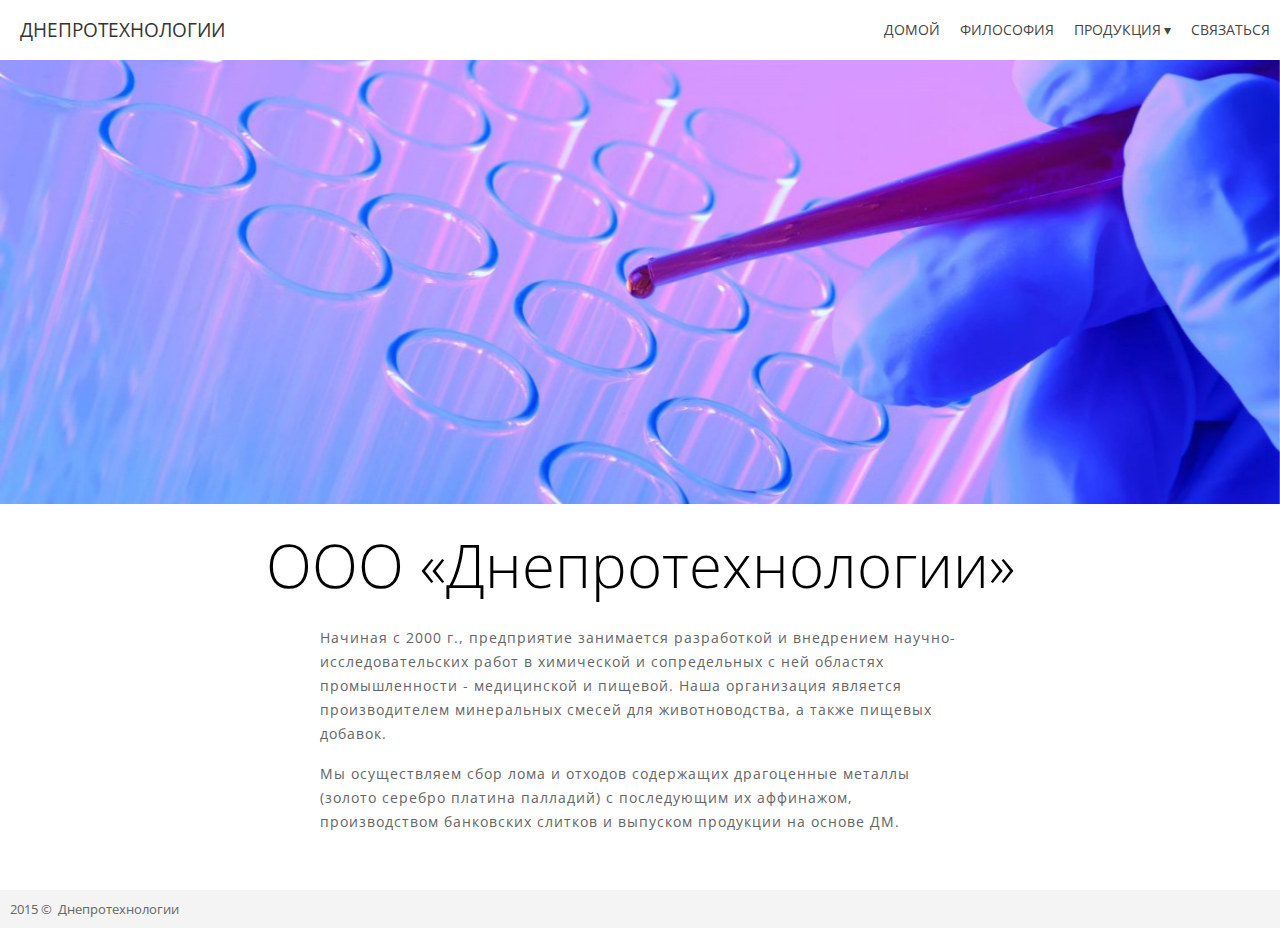
==== index.html @ c9a3ad35 "loaded dir" ====
<!DOCTYPE html>
<html lang="en">
	<head>
		<title>Dnepro-tech</title>
		<meta name="description" content="Dnepro-tech is an Dnepropetrovsk-based biotech andchemistry producing organization established in 2010.">
		<meta name="keywords" content="Chemistry, Industry, Dnepr">
		<meta name="author" content="Alyona Chornaya">
		<meta charset="UTF-8">
		<meta name="viewport" content="width=device-width, initial-scale=1"/>
		<link rel="shortcut icon" type="image/png" href="images/favicon.ico"/>
		<link rel="stylesheet" href="css/menu.css" type="text/css"/>
		<link rel="stylesheet" href="css/style.css" type="text/css"/>
		<script type="text/javascript" src="http://ajax.googleapis.com/ajax/libs/jquery/1.11.1/jquery.min.js"></script>
		<script type="text/javascript" src="js/script.js"></script>
		<script src="js/responsiveslides.min.js"></script>
	</head>
	<body>
		<header id = "main_header">
			<!-- <div id = "lang_bar" class="ta-right">
				<a href="#">Eng</a><span class="va-middle"> / </span><a href="#">Ua</a>
			</div> -->
			<div class="navbar_header pull-left">
				<a href="index.html" class="navbar_link">Днепротехнологии</a>
			</div>
			<nav id="nav" class="pull-right">
				<label for="show-menu" class="show-menu"></label>
				<input type="checkbox" id="show-menu" name="menu-check-box" value="menu-check-box">
				<ul id="menu">
					<li><a href="index.html">Домой</a></li>
					<li><a href = "philosophy.html">Философия</a></li>
					<li><a href = "products.html">Продукция<span class = "rightArrow">&#9662;</span></a>
						<ul class = "hidden">
							<li><a href = "#">Chemical</a></li>
							<li><a href = "#">Biotechnology</a></li>
							<li><a href = "#">Car refurnishing</a></li>
							<li><a href = "#">Bio-lecitine</a></li>
						</ul>
					</li>
					<li><a href = "contacts.html">Связаться</a></li>
				</ul>
			</nav>
		</header>			
		<div id="banner">
			<ul class="rslides" id="slider1">
			<li><img src="images/8.png" alt=""></li>
			<li><img src="images/6.png" alt=""></li>
			<li><img src="images/3.png" alt=""></li>	
			</ul>
		</div>
		<article class="padding-bottom">
			<header class="full_line_header ta-center">
				<h1><span>OOO «Днепротехнологии»</span></h1>
			</header>
			<p class="one_colum_paragraph paragraph_padding_bottom">Начиная с 2000 г., предприятие занимается разработкой и внедрением научно-исследовательских работ в химической и сопредельных с ней областях промышленности - медицинской и пищевой. Наша организация является производителем минеральных смесей для животноводства, а также пищевых добавок.</p>			
			<p class="one_colum_paragraph paragraph_padding_bottom">Мы осуществляем сбор лома и отходов содержащих драгоценные металлы (золото серебро платина палладий) с последующим их аффинажом, производством банковских слитков и выпуском продукции на основе ДМ.</p>
		</article>
		<footer id="footer_wraper" class="grey-bg ta-left">
			<p>2015 &copy;&nbsp; Днепротехнологии</p>
		</footer>
	</body>
</html>
---- css/menu.css ----
@-webkit-keyframes fadeIn {

    0% { opacity: 0;  }
      100% { opacity: 1;  }
}

@keyframes fadeIn {
   0% { opacity: 0; }
      100% { opacity: 1; }
}

.active {
	font-weight:600;
}

nav {
display:inline-block;
vertical-align: top;
margin:10px 0 0 0;
}



/*set the devider position*/
.devider{
margin: 5px 15px 0 15px;
 /*background: url("images/menu_separator.png") 50% 50% no-repeat;*/
height:32px;
width:12px;
}





#menu{
z-index:9998;



}

.rightArrow
{
margin-left:3px;
}

li ul li~li{
border-top:1px solid #fff;
}


/*Strip the ul of padding and list styling*/
 nav ul {
	list-style-type:none;
	margin:0;
	padding:0;


}

/*Create a horizontal list with spacing*/
li {
	display:inline-block;
	float: left;

}

/*Style for menu links*/
li a {
padding:10px 10px 12px 10px;
	display:block;
	text-align: center;
	color: #444444;
	text-decoration: none;
}

ul li ul li a {
padding:10px 10px 12px 10px;
font-size:13px;
}

/*Hover state for top level links*/
li:hover a {

}

/*Style for dropdown links*/
li:hover ul a {
	background: #333333;
	 opacity: 0.9;
    filter: alpha(opacity=90); /* For IE8 and earlier */
	color: #FFFFFF;

}

/*Hover state for dropdown links*/
li:hover ul a:hover {
	background: #AAAAAA;
	color: #FFFFFF;
}

/*Hide dropdown links until they are needed*/
li ul {
	display: none;
		position: absolute;
}

/*Make dropdown links vertical*/
li ul li {
	display: block;
	float: none;
}

/*Prevent text wrapping*/
li ul li a {
	width: auto;
	min-width: 150px;
	padding: 0 20px;
}

#menu > li > a{
 text-transform: uppercase;
 font-size:14px;
}

/*Display the dropdown on hover*/
ul li a:hover +  .hidden,  .hidden:hover {


  -webkit-animation: fadeIn 0.5s;
    animation: fadeIn 0.5s;
	display: block;
}

/*Style 'show menu' label button and hide it by default*/
.show-menu {
height:21px;
	text-decoration: none;
	color: #000000;
	 background: url("images/menuIcon.png") 50% 62% no-repeat;
	 text-align:left;
	padding: 12px 0;
	display: none;
	margin-bottom:1px;
}

/*Hide checkbox*/
input[type=checkbox]{
    display: none;
}

/*Show menu when invisible checkbox is checked*/
input[type=checkbox]:checked ~ #menu{
    display: block;
	-webkit-animation: fadeIn 0.5s;
    animation: fadeIn 0.5s;

}



/*Responsive Styles*/

@media screen and (max-width : 760px){

/*Display the dropdown on hover*/
ul li a:hover +  .hidden,  .hidden:hover {
  -webkit-animation: fadeIn 0s;
    animation: fadeIn 0s;
	display: block;
}
.show-menu {


}


	nav {
display:block;
margin:-36px 0 0 0;



	}
	/*Make dropdown links appear inline*/
	nav ul {
		position: static;
	 	display: none; 
		
	}
	
		nav  > ul {
		height:220px;
		overflow:hidden;
		 overflow-y: auto;
	-webkit-box-shadow: 0px 5px 11px 0px rgba(0,0,0,0.3);
-moz-box-shadow: 0px 5px 11px 0px rgba(0,0,0,0.3);
box-shadow: 0px 5px 11px 0px rgba(0,0,0,0.3);
	}
	
	/*Create vertical spacing*/
	li a{
		margin-right: 0px;
	border-top:1px solid #fff;
	}
	
	/*Make all menu links full width*/
	ul li, li a {
		width: 100%;
		padding: 0;
	}
	
	/*Display 'show menu' link*/
	.show-menu {

		display:block;
	}
	
	li a {
	background-color:#EEEEEE;
	line-height: 50px;
	}
	ul li ul li a {
	padding:0;
	}
	.devider{
	display:none;
	}
	
	li ul li~li{
border-top:none;
}

/*Display the dropdown on hover*/
ul li a {
	display: block;
}

li ul {
	display: block;
}


li ul a {
	background: #333333;
	 opacity: 1;
    filter: alpha(opacity=100); /* For IE8 and earlier */
	color: #FFFFFF;

}

li:hover ul a:hover {
	background: #333333;
	color: #FFFFFF;
}
li:hover ul a {
	background: #333333;
	 opacity: 1;
    filter: alpha(opacity=100); /* For IE8 and earlier */
	color: #FFFFFF;

}

}
---- css/style.css ----
@import url("reset.css"); 
@import url("menu.css");
@import url("form.css"); 
@import url("responsiveslides.css"); 
@import url(http://fonts.googleapis.com/css?family=Open+Sans:500,600,400,300,200,100);
@import url(http://fonts.googleapis.com/css?family=Montserrat:400,700);

.scroll-nav, .hide {
  display:none;
}

* {
  margin:0;
  padding:0;
}

body {
  text-align:center;
  width:100%;
  font-family: 'Open Sans', sans-serif;
  /*background: url(images/3.png);*/
} 

a {
  text-decoration: none;
  transition: all 0.3s ease 0s;
}
.col h5 {
  margin-bottom: 28px;
  font-size: 20px;
  font-style: italic;
  font-variant: normal;
  font-weight: normal;
  line-height: 30px;
  color: #6b6b6b;
}

.span12 iframe {
  width:100%; 
  height:496px;
  border:none;
  margin:0;
  overflow: hidden;
}

.info {
  display: block;
  margin-bottom: 20px;
  font-style: normal;
  line-height: 20px;
  font-size: 13px;
  line-height: 20px;
  color: #a0a0a0;
}

.info strong{
  line-height: 21px;
  color: #6b6b6b;
  font-weight: bold;
}
.info a{
  color: #336699;
}

address{
  display: block;
  margin-bottom: 20px;
  font-style: normal;
  line-height: 20px;
  font-size: 13px;
  line-height: 20px;
  color: #a0a0a0;
}

address strong{
  line-height: 21px;
  color: #6b6b6b;
  font-weight: bold;
}

/*********************** text Align Classes *********************/


.ta-right {
  text-align:right;
}

.ta-left {
  text-align:left;
}

.ta-center {
  text-align:center;
}

.va-middle {
  vertical-align: middle;
}

.pull-left {
  float:left;
}
.pull-right {
  float: right;
}

.grey-bg{
  background-color:#f4f4f4;
}

.pagewrap-bg:nth-child(even){
  background-color:#f4f4f4;
}

.padding-bottom{
  padding-bottom:40px;
}

.border_bottom{
  border-bottom:1px solid #dcdcdc;
  padding-bottom:14px;
}
.clearfix:after {
  content: "";
  display: table;
  clear: both;
}


.btn, .btn:focus {
  margin-top:22px;
  border-radius:5px;
  box-shadow:1px 1px 2px 0px rgba(0, 0, 0, 0.25);
  padding:0px 20px 0 20px;
  height:32px;
  line-height:1.9;
  color: #FFFFFF;
  background-color:#343434;
  display:inline-block;
  cursor:pointer;
}

.btn:hover{
  background-color:#ff7b05;
}

/*********************** Header *********************/

#main_header {
  width:100%;
  position:fixed;
  height:60px;
  z-index:9999;
  background-color:#FFFFFF;
}
.navbar_header {
  float: left;
  padding: 20px;
}
.navbar_link {
  text-transform: uppercase;
  color:#333;
  font-size: 19px;
  line-height: 21px;
}

#lang_bar {
  padding:10px 12px 0 12px; 
  opacity: 0;
  filter: alpha(opacity=0); /* For IE8 and earlier */
}

#lang_bar a {
  font-size:12px;
  color:#666666;
}

#lang_bar a:hover{
  color:#333333;
}

#logo{
  z-index:-1;
  position:fixed;
  left:50%;
  top:60px;
  margin-left:-129px;
}

/************************************************************/

/*********************** Picture Banner *********************/

#banner{
  padding-top:60px;
} 

/************************************************************/

/*****************************full line Header*******************************/

.full_line_header_h2 {
  display: inline-block;
  max-width: 1200px;
  padding:0 5% 30px 5%;
  text-align: center;
  font-size:30px;
  line-height:40px;
  font-weight:300;
 }


.full_line_header {
  padding:20px 0;
}

.full_line_header h1{
    overflow: hidden;
    font-size:60px;
    font-weight:300;
 }
 
 .full_line_header  span{
    position: relative;
    display: inline-block;
}
.full_line_header  span:before, .full_line_header  span:after{
    content: '';
    position: absolute;
    top: 55%;
    /*border-bottom: 1px solid #dcdcdc;*/
    width: 1000px; 
    margin: 0 50px;
}
.full_line_header  span:before{
    right: 100%;
}
.full_line_header  span:after{
    left: 100%;
}

.center_text{
text-align:center;
}


.one_colum_paragraph{
  text-align: left;
  display: inline-block;
  max-width: 1040px;
  padding-left: 25%;
  padding-right: 25%;
  letter-spacing: 1px;
  font-size: 14px;
  line-height: 24px;
  color: #646464;

}

.one_colum_paragraph_small{
text-align: left;
display: inline-block;
width: 1040px;
padding-left: 5%;
padding-right: 5%;
letter-spacing: 1px;
font-size: 14px;
line-height: 24px;
color: #646464;
}


/********************************************/

/*********************** footer *********************/

#footer_wraper{
  padding:10px 10px 10px 10px;
  /*background-color:#333;*/
  font-size:13px;
}
#footer_wraper p, #footer_wraper a{
  color:#666;
}


.header_extra_text:after{ 
  content:" extra-space space";
  white-space: pre;
  color:transparent;
}

.header_extra_text_2:after{ 
  content:" extra-space space space space space";
    white-space: pre;
  color:transparent;
}


/********************************************/

/***************************************** 760 px Design **************************************/



 @media screen and (max-width : 760px) {
 .span12 iframe {
    height:250px;
  }
 
  #first_header:after{ 
    content:" ";
  }

  .header_extra_text:after{ 
    content:" ";
  }

  .header_extra_text_2:after{ 
    content:" ";
  }
 
  /*********************** Header *********************/
  #main_header {
    height:40px;
  }
  
  #lang_bar {
    padding:6px 12px 0 12px;
  }
  
  #logo{
    top:40px;
    margin-left: -75px;
  }
  #logo img{
    width:150px;
    height: auto;
  }
  /*******************************************/

  /*********************** Picture Banner *********************/

  #banner{
    padding-top:40px;
  } 
  
  /*******************************************/

  /*****************************full line Header*******************************/
  .full_line_header h1 {
      font-size:50px;
  }
   .full_line_header {
    padding:12px 0;
  }
  
  .full_line_header  span:before, .full_line_header  span:after {
      margin: 0 30px;
  }

}

  #trans{
    color:transparent;
  }
  .new_line {
    clear:both;
  }

  .full_line_header_h2_new{
    text-align: left;
    width: 1040px;
    font-size: 34px;
    font-weight: 700;
    display: inline-block;
    padding: 0 5% 30px 5%;
  }


/*----------colums system--------------*/

  .pagewrap {
    max-width: 1040px;
    margin: 0 auto;
    padding: 10px 5%;
  }
  .wrapper {
    overflow: hidden;
  }

  /************************************************************************************
  COLUMN
  *************************************************************************************/
  .col {
    padding: 20px 0;
    overflow: hidden;
    text-align: left;
  }

  .wrapper.grid1 img{
    float: left;
    padding-top: 20px;
    padding-right: 30px;
    margin-bottom: 25px;
  }

  .col h1 {
    font-size: 26px;
    float: left;
    color: #343434;
    margin-right: 14px;
  }
  .grid2 .col h1 {
    float:none;
  }
  .grid2 .col:hover {
    background: #333;
}
  .col h2 {
    float: left;
    font-weight: 200;
    font-size: 26px;
    color: #646464;
  }

  .col h3 {
    font-size: 16px;
    font-weight: 600;
    line-height: 30px;
    color: #646464;
    margin:0px 3.2% 0px 0px;
    padding:0px 1.8% 0px 0px;
  }

  .align_to_left{
    text-align: left;
    max-width: 1040px;
    font-size: 34px;
    padding-bottom: 0;
    font-weight: 700;
  }

  .col p {
    font-size: 14px;
    line-height: 22px;
    color: #646464;
    margin:16px 0px 0px 0px;
    padding: 0px 1.8% 0px 0px;
  }

  .paragraph_padding_bottom{
    margin:0px 0px 16px 0px;
  }

  .col img{

  }

  .fullwidth .col {
    float: none;
    margin-left: 0;
  }
  /* grid4 col */
  .grid4 .col {
    width: 19%;
  }
  /* grid3 col */
  .grid3 .col {
    width: 27.6%;
    float: left;
    padding: 20px;
  }
  /* grid2 col */
  .grid2 .col {
    width: 44.8%;
    float: left;
  }
  .products .grid2 .col {
    padding: 20px;
  }
  /* clear col */
  .grid4 .col:nth-of-type(4n+1),
  .grid3 .col:nth-of-type(3n+1),
  .grid2 .col:nth-of-type(2n+1) {
    margin-left: 0;
    clear: left;
  }

/************************************************************************************
MEDIA QUERIES
*************************************************************************************/

@media screen and (max-width: 1050px) {
  .one_colum_paragraph_small{
    text-align: left;
    display: inline-block;
    max-width: 1040px;
    width:auto;
    padding-left: 5%;
    padding-right: 5%;
    letter-spacing: 1px;
    font-size: 14px;
    line-height: 24px;
    color: #646464;
  }

  .full_line_header_h2_new{
    text-align: left;
    width: auto;
    font-size: 34px;
    font-weight: 700;
    display: inline-block;
    padding: 0 5% 30px 5%;
  }

}



/* reset cols to 2-column */
@media screen and (max-width: 1200px) {
  /* grid4 */
  .grid4 .col {
    width: 44.8%;
  }
  .grid4 .col:nth-of-type(3n+1) {
    margin-left: 3.2%;
    clear: none;
  }
  .grid4 .col:nth-of-type(2n+1) {
    margin-left: 0;
    clear: left;
  }

  /* grid3 
  .grid3 .col {
    width: 44.8%;
  }
  .grid3 .col:nth-of-type(3n+1) {
    margin-left: 3.2%;
    clear: none;
  }
  .grid3 .col:nth-of-type(2n+1) {
    margin-left: 0;
    clear: left;
  }*/
}

/* reset cols to fullwidth */
@media screen and (max-width: 760px) {
  /* grid4 */
  .col {
    width: 100% !important;
    margin-left: 0 !important;
    clear: none !important;
  }
  
.wrapper.grid1 img {
    float: none;
}
}.rslides {
  position: relative;
  list-style: none;
  overflow: hidden;
  width: 100%;
  padding: 0;
  margin: 0;
  }

.rslides li {
  -webkit-backface-visibility: hidden;
  position: absolute;
  display: none;
  width: 100%;
  left: 0;
  top: 0;
  }

.rslides li:first-child {
  position: relative;
  display: block;
  float: left;
  }

.rslides img {
  display: block;
  height: auto;
  float: left;
  width: 100%;
  border: 0;
  }
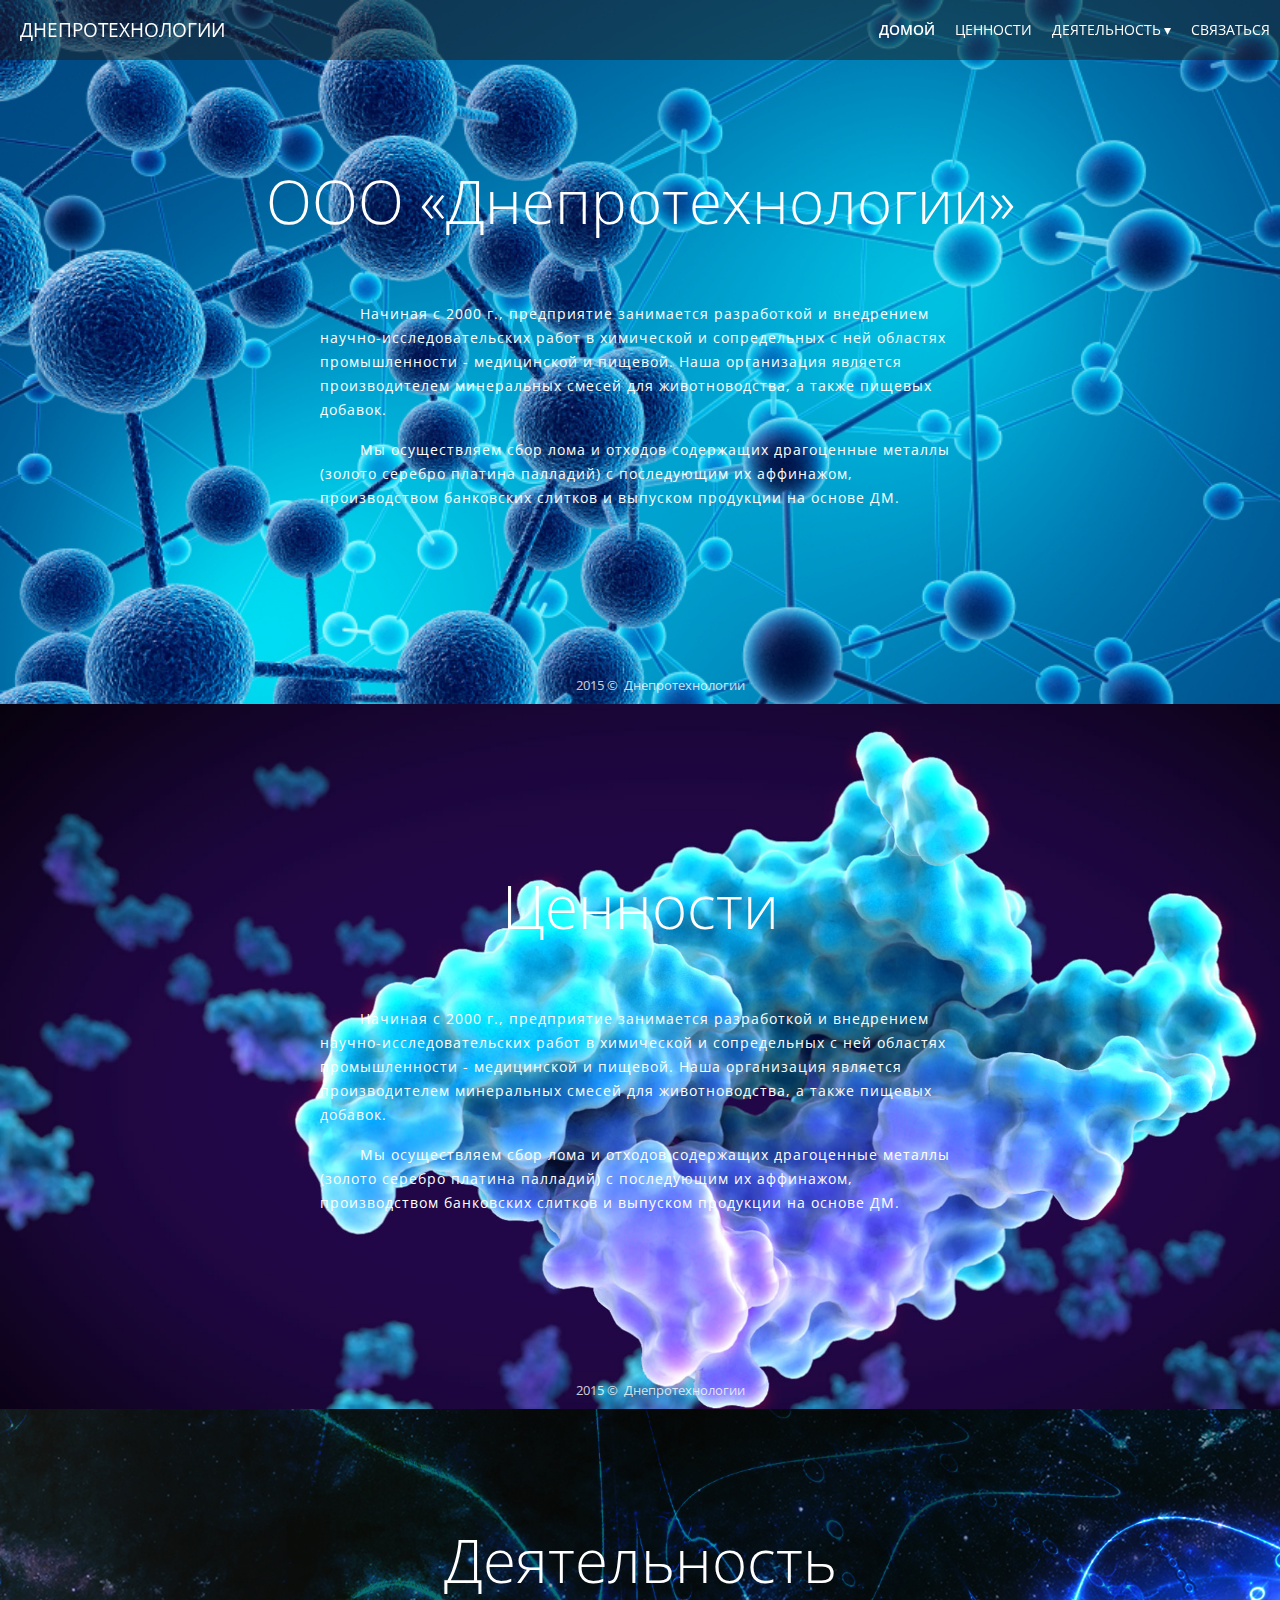
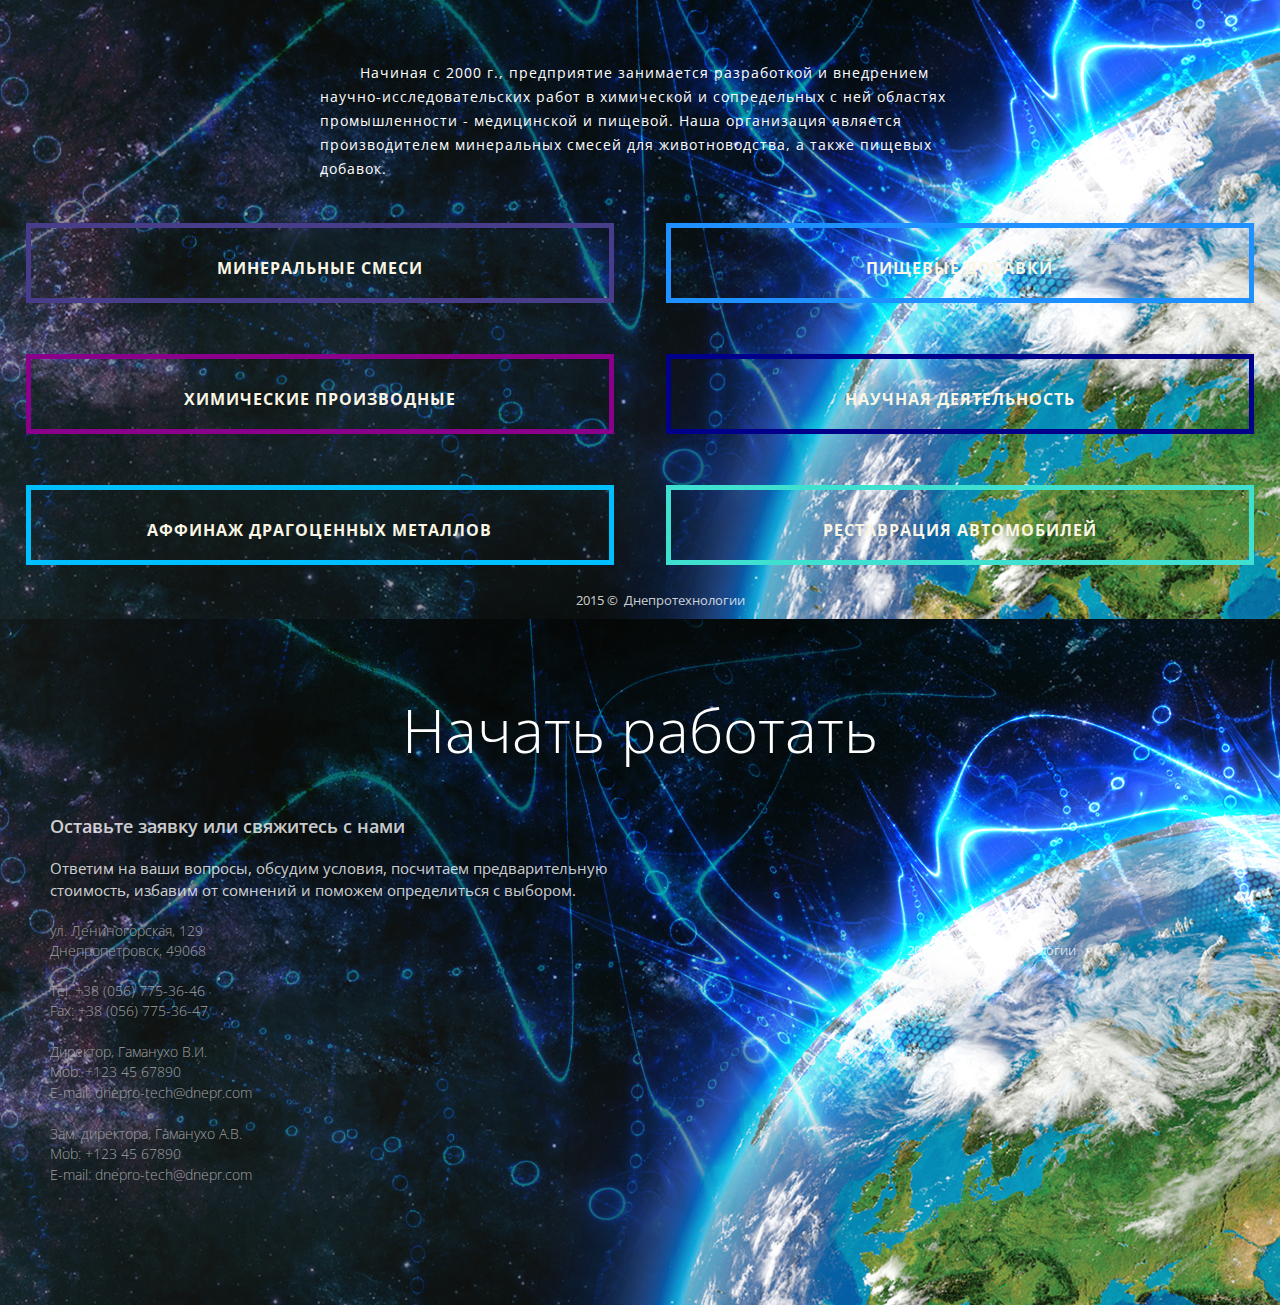
==== commit 49877a75: "moved dark site version to the root dir" ====
--- a/index.html
+++ b/index.html
@@ -11,51 +11,268 @@
 		<link rel="stylesheet" href="css/menu.css" type="text/css"/>
 		<link rel="stylesheet" href="css/style.css" type="text/css"/>
 		<script type="text/javascript" src="http://ajax.googleapis.com/ajax/libs/jquery/1.11.1/jquery.min.js"></script>
+		<script src='js/jquery-1.10.2.min.js' type='text/javascript'></script>
+	    <script type='text/javascript' src='js/scrollIt.js'></script>
 		<script type="text/javascript" src="js/script.js"></script>
-		<script src="js/responsiveslides.min.js"></script>
+		<!-- // <script src="js/responsiveslides.min.js"></script> -->
+	    <link rel="stylesheet" type="text/css" href="css/normalize.css" />
+		<link rel="stylesheet" type="text/css" href="css/component.css" />
+		<link rel="stylesheet" type="text/css" href="css/content.css" />
+		<script src="js/modernizr.custom.js"></script>
 	</head>
 	<body>
-		<header id = "main_header">
-			<!-- <div id = "lang_bar" class="ta-right">
-				<a href="#">Eng</a><span class="va-middle"> / </span><a href="#">Ua</a>
-			</div> -->
-			<div class="navbar_header pull-left">
-				<a href="index.html" class="navbar_link">Днепротехнологии</a>
-			</div>
-			<nav id="nav" class="pull-right">
-				<label for="show-menu" class="show-menu"></label>
-				<input type="checkbox" id="show-menu" name="menu-check-box" value="menu-check-box">
-				<ul id="menu">
-					<li><a href="index.html">Домой</a></li>
-					<li><a href = "philosophy.html">Философия</a></li>
-					<li><a href = "products.html">Продукция<span class = "rightArrow">&#9662;</span></a>
-						<ul class = "hidden">
-							<li><a href = "#">Chemical</a></li>
-							<li><a href = "#">Biotechnology</a></li>
-							<li><a href = "#">Car refurnishing</a></li>
-							<li><a href = "#">Bio-lecitine</a></li>
-						</ul>
-					</li>
-					<li><a href = "contacts.html">Связаться</a></li>
-				</ul>
-			</nav>
-		</header>			
-		<div id="banner">
-			<ul class="rslides" id="slider1">
-			<li><img src="images/8.png" alt=""></li>
-			<li><img src="images/6.png" alt=""></li>
-			<li><img src="images/3.png" alt=""></li>	
-			</ul>
-		</div>
-		<article class="padding-bottom">
-			<header class="full_line_header ta-center">
-				<h1><span>OOO «Днепротехнологии»</span></h1>
+			<header id = "main_header">
+				<!-- <div id = "lang_bar" class="ta-right">
+					<a href="#">Eng</a><span class="va-middle"> / </span><a href="#">Ua</a>
+				</div> -->
+				<div class="navbar_header pull-left">
+					<a href="index.html" class="navbar_link">Днепротехнологии</a>
+				</div>
+				<nav id="nav" class="pull-right">
+					<label for="show-menu" class="show-menu"></label>
+					<input type="checkbox" id="show-menu" name="menu-check-box" value="menu-check-box">
+					<ul id="menu">
+						<li><a class='active' data-scroll-nav='0'>Домой</a></li>
+						<li><a href = "" data-scroll-nav='1'>Ценности</a></li>
+						<li><a href = "" data-scroll-nav='2'>Деятельность<span class = "rightArrow">&#9662;</span></a>
+							<ul class = "hidden">
+								<li><a href = "#">Chemical</a></li>
+								<li><a href = "#">Biotechnology</a></li>
+								<li><a href = "#">Car refurnishing</a></li>
+								<li><a href = "#">Bio-lecitine</a></li>
+							</ul>
+						</li>
+						<li><a href = "" data-scroll-nav='3'>Связаться</a></li>
+					</ul>
+				</nav>
 			</header>
-			<p class="one_colum_paragraph paragraph_padding_bottom">Начиная с 2000 г., предприятие занимается разработкой и внедрением научно-исследовательских работ в химической и сопредельных с ней областях промышленности - медицинской и пищевой. Наша организация является производителем минеральных смесей для животноводства, а также пищевых добавок.</p>			
-			<p class="one_colum_paragraph paragraph_padding_bottom">Мы осуществляем сбор лома и отходов содержащих драгоценные металлы (золото серебро платина палладий) с последующим их аффинажом, производством банковских слитков и выпуском продукции на основе ДМ.</p>
-		</article>
-		<footer id="footer_wraper" class="grey-bg ta-left">
-			<p>2015 &copy;&nbsp; Днепротехнологии</p>
-		</footer>
+			<article class="padding-bottom padding-top hide">
+				<header class="full_line_header ta-center">
+					<h1>OOO «Днепротехнологии»</h1>
+				</header>
+				<p class="one_colum_paragraph paragraph_padding_bottom">Начиная с 2000 г., предприятие занимается разработкой и внедрением научно-исследовательских работ в химической и сопредельных с ней областях промышленности - медицинской и пищевой. Наша организация является производителем минеральных смесей для животноводства, а также пищевых добавок.</p>		
+				<p class="one_colum_paragraph paragraph_padding_bottom">Мы осуществляем сбор лома и отходов содержащих драгоценные металлы (золото серебро платина палладий) с последующим их аффинажом, производством банковских слитков и выпуском продукции на основе ДМ.</p>
+			</article>
+			
+			<div class="img-bg" data-scroll-index='0'>
+				<header class="full_line_header ta-center">
+					<h1>OOO «Днепротехнологии»</h1>
+				</header>
+				<p class="one_colum_paragraph paragraph_padding_bottom">Начиная с 2000 г., предприятие занимается разработкой и внедрением научно-исследовательских работ в химической и сопредельных с ней областях промышленности - медицинской и пищевой. Наша организация является производителем минеральных смесей для животноводства, а также пищевых добавок.</p>
+								
+				<p class="one_colum_paragraph paragraph_padding_bottom">Мы осуществляем сбор лома и отходов содержащих драгоценные металлы (золото серебро платина палладий) с последующим их аффинажом, производством банковских слитков и выпуском продукции на основе ДМ.</p>
+				<footer id="footer_wraper" class="ta-center">
+					<p>2015 &copy;&nbsp; Днепротехнологии</p>
+				</footer>
+			</div>
+
+			<div class="img-bg phylosofy" data-scroll-index='1'>
+				<header class="full_line_header ta-center">
+					<h1>Ценности</h1>
+				</header>
+				<p class="one_colum_paragraph paragraph_padding_bottom">Начиная с 2000 г., предприятие занимается разработкой и внедрением научно-исследовательских работ в химической и сопредельных с ней областях промышленности - медицинской и пищевой. Наша организация является производителем минеральных смесей для животноводства, а также пищевых добавок.</p>
+								
+				<p class="one_colum_paragraph paragraph_padding_bottom">Мы осуществляем сбор лома и отходов содержащих драгоценные металлы (золото серебро платина палладий) с последующим их аффинажом, производством банковских слитков и выпуском продукции на основе ДМ.</p>
+				<footer id="footer_wraper" class="ta-center">
+					<p>2015 &copy;&nbsp; Днепротехнологии</p>
+				</footer>
+			</div>
+			
+			<div class="img-bg products" data-scroll-index='2'>
+				<header class="full_line_header ta-center">
+					<h1>Деятельность</h1>
+				</header>
+				<p class="one_colum_paragraph paragraph_padding_bottom">Начиная с 2000 г., предприятие занимается разработкой и внедрением научно-исследовательских работ в химической и сопредельных с ней областях промышленности - медицинской и пищевой. Наша организация является производителем минеральных смесей для животноводства, а также пищевых добавок.</p>
+			
+			<!-- Products buttons section -->
+			<section>
+				<div class="morph-button morph-button-overlay morph-button-fixed">
+					<button type="button" class="mix">
+						<!-- <span class="btn-icon icon-car"></span> -->
+						Минеральные смеси
+					</button>
+					 <div class="morph-content">
+						<div>
+							<div class="content-style-overlay">
+								<span class="icon icon-close">Close the overlay</span>
+								<h2>About Parsley 1</h2>
+								<p>Gumbo beet greens corn soko endive gumbo gourd. Parsley shallot courgette tatsoi pea sprouts fava bean collard greens dandelion okra wakame tomato. Dandelion cucumber earthnut pea peanut soko zucchini.</p>
+							</div>
+						</div>
+					</div>
+				</div>
+				<div class="morph-button morph-button-overlay morph-button-fixed">
+					<button type="button" class="food">
+						<!-- <span class="btn-icon icon-car"></span> -->
+						Пищевые добавки
+					</button>
+					 <div class="morph-content">
+						<div>
+							<div class="content-style-overlay">
+								<span class="icon icon-close">Close the overlay</span>
+								<h2>About Parsley 2</h2>
+								<p>Gumbo beet greens corn soko endive gumbo gourd. Parsley shallot courgette tatsoi pea sprouts fava bean collard greens dandelion okra wakame tomato. Dandelion cucumber earthnut pea peanut soko zucchini.</p>
+							</div>
+						</div>
+					</div>
+				</div>
+				<div class="morph-button morph-button-overlay morph-button-fixed">
+					<button type="button" class="chemic">
+						<!-- <span class="btn-icon icon-car"></span> -->
+						Химические производные
+					</button>
+					 <div class="morph-content">
+						<div>
+							<div class="content-style-overlay">
+								<span class="icon icon-close">Close the overlay</span>
+								<h2>About Parsley 3</h2>
+								<p>Gumbo beet greens corn soko endive gumbo gourd. Parsley shallot courgette tatsoi pea sprouts fava bean collard greens dandelion okra wakame tomato. Dandelion cucumber earthnut pea peanut soko zucchini.</p>
+							</div>
+						</div>
+					</div>
+				</div>
+				<div class="morph-button morph-button-overlay morph-button-fixed">
+					<button type="button" class="sci">
+						<!-- <span class="btn-icon icon-car"></span> -->
+						Научная деятельность
+					</button>
+					 <div class="morph-content">
+						<div>
+							<div class="content-style-overlay">
+								<span class="icon icon-close">Close the overlay</span>
+								<h2>About Parsley 4</h2>
+								<p>Gumbo beet greens corn soko endive gumbo gourd. Parsley shallot courgette tatsoi pea sprouts fava bean collard greens dandelion okra wakame tomato. Dandelion cucumber earthnut pea peanut soko zucchini.</p>
+							</div>
+						</div>
+					</div>
+				</div>
+				<div class="morph-button morph-button-overlay morph-button-fixed">
+					<button type="button" class="drag">
+						<!-- <span class="btn-icon icon-car"></span> -->
+						Аффинаж драгоценных металлов</button>
+					 <div class="morph-content">
+						<div>
+							<div class="content-style-overlay">
+								<span class="icon icon-close">Close the overlay</span>
+								<h2>About Parsley 5</h2>
+								<p>Gumbo beet greens corn soko endive gumbo gourd. Parsley shallot courgette tatsoi pea sprouts fava bean collard greens dandelion okra wakame tomato. Dandelion cucumber earthnut pea peanut soko zucchini.</p>
+							</div>
+						</div>
+					</div>
+				</div>
+				<div class="morph-button morph-button-overlay morph-button-fixed">
+					<button type="button" class="cars">
+						<!-- <span class="btn-icon icon-car"></span> -->
+						Реставрация автомобилей</button>
+					 <div class="morph-content">
+						<div>
+							<div class="content-style-overlay">
+								<span class="icon icon-close">Close the overlay</span>
+								<h2>About Parsley 6</h2>
+								<p>Gumbo beet greens corn soko endive gumbo gourd. Parsley shallot courgette tatsoi pea sprouts fava bean collard greens dandelion okra wakame tomato. Dandelion cucumber earthnut pea peanut soko zucchini.</p>
+							</div>
+						</div>
+					</div>
+				</div>
+			</section>
+			<!-- !/Products buttons section -->
+
+			<footer id="footer_wraper" class="ta-center">
+				<p>2015 &copy;&nbsp; Днепротехнологии</p>
+			</footer>
+			</div>
+
+		   <div class="img-bg contact grid2" data-scroll-index='3'>
+				<header class="full_line_header ta-center">
+					<h1>Начать работать</h1>
+				</header>
+				<article class="col">
+					<h3>Оставьте заявку или свяжитесь с нами</h3>
+					<p>Ответим на ваши вопросы, обсудим условия, посчитаем предварительную стоимость, избавим от сомнений и поможем определиться с выбором.</p>
+					<section class="">
+					<div class="info">
+						<address>
+							ул. Лениногорская, 129<br/>
+							Днепропетровск, 49068<br/>
+						</address>
+
+						Tel: +38 (056) 775-36-46<br/>
+						Fax: +38 (056) 775-36-47<br/>
+					</div>
+					<div class="info">
+						<strong>Директор, Гаманухо В.И.</strong><br/>
+						Mob: +123 45 67890<br/>
+						E-mail: <strong><a href="mailto:dnepr@tech.com">dnepro-tech@dnepr.com</a></strong>
+					</div>
+					<div class="info">
+						<strong>Зам. директора, Гаманухо А.В.</strong><br/>
+						Mob: +123 45 67890<br/>
+						E-mail: <strong><a href="mailto:dnepr@tech.com">dnepro-tech@dnepr.com</a></strong>
+					</div>
+					</section>
+					<section class="col">
+						
+					</section>
+				</article>
+								
+				<article class="col"></article>
+				<footer id="footer_wraper" class="ta-center">
+					<p>2015 &copy;&nbsp; Днепротехнологии</p>
+				</footer>
+			</div>
+		<script src="js/classie.js"></script>
+		<script src="js/uiMorphingButton_fixed.js"></script>
+		<script>
+			(function() {	
+				var docElem = window.document.documentElement, didScroll, scrollPosition;
+				// trick to prevent scrolling when opening/closing button
+				function noScrollFn() {
+					window.scrollTo( scrollPosition ? scrollPosition.x : 0, scrollPosition ? scrollPosition.y : 0 );
+				}
+				function noScroll() {
+					window.removeEventListener( 'scroll', scrollHandler );
+					window.addEventListener( 'scroll', noScrollFn );
+				}
+				function scrollFn() {
+					window.addEventListener( 'scroll', scrollHandler );
+				}
+				function canScroll() {
+					window.removeEventListener( 'scroll', noScrollFn );
+					scrollFn();
+				}
+				function scrollHandler() {
+					if( !didScroll ) {
+						didScroll = true;
+						setTimeout( function() { scrollPage(); }, 60 );
+					}
+				};
+				function scrollPage() {
+					scrollPosition = { x : window.pageXOffset || docElem.scrollLeft, y : window.pageYOffset || docElem.scrollTop };
+					didScroll = false;
+				};
+				scrollFn();
+				[].slice.call( document.querySelectorAll( '.morph-button' ) ).forEach( function( bttn ) {
+				new UIMorphingButton( bttn, {
+						closeEl : '.icon-close',
+						onBeforeOpen : function() {
+							// don't allow to scroll
+							noScroll();
+						},
+						onAfterOpen : function() {
+							// can scroll again
+							canScroll();
+						},
+						onBeforeClose : function() {
+							// don't allow to scroll
+							noScroll();
+						},
+						onAfterClose : function() {
+							// can scroll again
+							canScroll();
+						}
+					} );
+				} );
+			})();
+		</script>
 	</body>
 </html>--- a/css/menu.css
+++ b/css/menu.css
@@ -1,18 +1,11 @@
-
-
-
-
-
-
 @-webkit-keyframes fadeIn {
-
     0% { opacity: 0;  }
-      100% { opacity: 1;  }
+     100% { opacity: 1;  }
 }
 
 @keyframes fadeIn {
-   0% { opacity: 0; }
-      100% { opacity: 1; }
+    0% { opacity: 0; }
+    100% { opacity: 1; }
 }
 
 .active {
@@ -20,70 +13,53 @@
 }
 
 nav {
-display:inline-block;
-vertical-align: top;
-margin:10px 0 0 0;
-}
-
-
+	display:inline-block;
+	vertical-align: top;
+	margin:10px 0 0 0;
+}
 
 /*set the devider position*/
-.devider{
-margin: 5px 15px 0 15px;
- /*background: url("images/menu_separator.png") 50% 50% no-repeat;*/
-height:32px;
-width:12px;
-}
-
-
-
-
-
-#menu{
-z-index:9998;
-
-
-
-}
-
-.rightArrow
-{
-margin-left:3px;
+.devider {
+	margin: 5px 15px 0 15px;
+	/*background: url("images/menu_separator.png") 50% 50% no-repeat;*/
+	height:32px;
+	width:12px;
+}
+#menu {
+	z-index:9998;
+}
+.rightArrow {
+	margin-left:3px;
 }
 
 li ul li~li{
-border-top:1px solid #fff;
-}
-
+	border-top:1px solid #fff;
+}
 
 /*Strip the ul of padding and list styling*/
  nav ul {
 	list-style-type:none;
 	margin:0;
 	padding:0;
-
-
-}
-
+}
 /*Create a horizontal list with spacing*/
 li {
 	display:inline-block;
 	float: left;
-
 }
 
 /*Style for menu links*/
 li a {
-padding:10px 10px 12px 10px;
+	padding:10px 10px 12px 10px;
 	display:block;
 	text-align: center;
-	color: #444444;
+	color: #fff;
 	text-decoration: none;
 }
 
 ul li ul li a {
-padding:10px 10px 12px 10px;
-font-size:13px;
+	padding:10px 10px 12px 10px;
+	font-size:13px;
 }
 
 /*Hover state for top level links*/
@@ -94,10 +70,9 @@
 /*Style for dropdown links*/
 li:hover ul a {
 	background: #333333;
-	 opacity: 0.9;
+	opacity: 0.9;
     filter: alpha(opacity=90); /* For IE8 and earlier */
 	color: #FFFFFF;
-
 }
 
 /*Hover state for dropdown links*/
@@ -109,7 +84,7 @@
 /*Hide dropdown links until they are needed*/
 li ul {
 	display: none;
-		position: absolute;
+	position: absolute;
 }
 
 /*Make dropdown links vertical*/
@@ -125,90 +100,79 @@
 	padding: 0 20px;
 }
 
-#menu > li > a{
- text-transform: uppercase;
- font-size:14px;
+#menu > li > a {
+	text-transform: uppercase;
+	font-size:14px;
 }
 
 /*Display the dropdown on hover*/
 ul li a:hover +  .hidden,  .hidden:hover {
-
-
-  -webkit-animation: fadeIn 0.5s;
+    -webkit-animation: fadeIn 0.5s;
     animation: fadeIn 0.5s;
 	display: block;
 }
 
 /*Style 'show menu' label button and hide it by default*/
 .show-menu {
-height:21px;
+	height:21px;
 	text-decoration: none;
 	color: #000000;
-	 background: url("images/menuIcon.png") 50% 62% no-repeat;
-	 text-align:left;
+	background: url("../images/menuIcon.png") 50% 62% no-repeat;
+	text-align:left;
 	padding: 12px 0;
 	display: none;
 	margin-bottom:1px;
 }
 
 /*Hide checkbox*/
-input[type=checkbox]{
+input[type=checkbox] {
     display: none;
 }
 
 /*Show menu when invisible checkbox is checked*/
-input[type=checkbox]:checked ~ #menu{
+input[type=checkbox]:checked ~ #menu {
     display: block;
 	-webkit-animation: fadeIn 0.5s;
     animation: fadeIn 0.5s;
-
-}
-
+}
 
 
 /*Responsive Styles*/
-
-@media screen and (max-width : 760px){
-
-/*Display the dropdown on hover*/
-ul li a:hover +  .hidden,  .hidden:hover {
-  -webkit-animation: fadeIn 0s;
-    animation: fadeIn 0s;
-	display: block;
-}
-.show-menu {
-
-
-}
-
-
+@media screen and (max-width : 760px) {
+	
+	/*Display the dropdown on hover*/
+	ul li a:hover +  .hidden,  .hidden:hover {
+	    -webkit-animation: fadeIn 0s;
+	    animation: fadeIn 0s;
+		display: block;
+	}
+	.show-menu {
+
+	}
 	nav {
-display:block;
-margin:-36px 0 0 0;
-
-
-
-	}
+		display:block;
+		margin:-36px 0 0 0;
+	}
+
 	/*Make dropdown links appear inline*/
 	nav ul {
 		position: static;
 	 	display: none; 
-		
-	}
-	
-		nav  > ul {
+	}
+	
+	nav  > ul {
 		height:220px;
 		overflow:hidden;
-		 overflow-y: auto;
-	-webkit-box-shadow: 0px 5px 11px 0px rgba(0,0,0,0.3);
--moz-box-shadow: 0px 5px 11px 0px rgba(0,0,0,0.3);
-box-shadow: 0px 5px 11px 0px rgba(0,0,0,0.3);
+		overflow-y: auto;
+		-webkit-box-shadow: 0px 5px 11px 0px rgba(0,0,0,0.3);
+		-moz-box-shadow: 0px 5px 11px 0px rgba(0,0,0,0.3);
+		box-shadow: 0px 5px 11px 0px rgba(0,0,0,0.3);
 	}
 	
 	/*Create vertical spacing*/
-	li a{
+	li a {
 		margin-right: 0px;
-	border-top:1px solid #fff;
+		border-top:1px solid #fff;
 	}
 	
 	/*Make all menu links full width*/
@@ -219,53 +183,48 @@
 	
 	/*Display 'show menu' link*/
 	.show-menu {
-
 		display:block;
 	}
 	
 	li a {
-	background-color:#EEEEEE;
-	line-height: 50px;
+		background-color:#EEEEEE;
+		line-height: 50px;
 	}
 	ul li ul li a {
-	padding:0;
+		padding:0;
 	}
 	.devider{
-	display:none;
-	}
-	
-	li ul li~li{
-border-top:none;
-}
-
-/*Display the dropdown on hover*/
-ul li a {
-	display: block;
-}
-
-li ul {
-	display: block;
-}
-
-
-li ul a {
-	background: #333333;
-	 opacity: 1;
-    filter: alpha(opacity=100); /* For IE8 and earlier */
-	color: #FFFFFF;
-
-}
-
-li:hover ul a:hover {
-	background: #333333;
-	color: #FFFFFF;
-}
-li:hover ul a {
-	background: #333333;
-	 opacity: 1;
-    filter: alpha(opacity=100); /* For IE8 and earlier */
-	color: #FFFFFF;
-
-}
-
+		display:none;
+	}
+	
+	li ul li~li {
+	border-top:none;
+	}
+
+	/*Display the dropdown on hover*/
+	ul li a {
+		display: block;
+	}
+
+	li ul {
+		display: block;
+	}
+
+	li ul a {
+		background: #333333;
+		opacity: 1;
+	    filter: alpha(opacity=100); /* For IE8 and earlier */
+		color: #FFFFFF;
+	}
+
+	li:hover ul a:hover {
+		background: #333333;
+		color: #FFFFFF;
+	}
+	li:hover ul a {
+		background: #333333;
+		opacity: 1;
+	    filter: alpha(opacity=100); /* For IE8 and earlier */
+		color: #FFFFFF;
+	}
 }--- a/css/style.css
+++ b/css/style.css
@@ -1,7 +1,7 @@
 @import url("reset.css"); 
 @import url("menu.css");
 @import url("form.css"); 
-@import url("responsiveslides.css"); 
+/*@import url("responsiveslides.css"); */
 @import url(http://fonts.googleapis.com/css?family=Open+Sans:500,600,400,300,200,100);
 @import url(http://fonts.googleapis.com/css?family=Montserrat:400,700);
 
@@ -24,6 +24,9 @@
 a {
   text-decoration: none;
   transition: all 0.3s ease 0s;
+}
+p {
+  text-indent: 40px;
 }
 .col h5 {
   margin-bottom: 28px;
@@ -32,7 +35,7 @@
   font-variant: normal;
   font-weight: normal;
   line-height: 30px;
-  color: #6b6b6b;
+  color: #fff;
 }
 
 .span12 iframe {
@@ -48,38 +51,43 @@
   margin-bottom: 20px;
   font-style: normal;
   line-height: 20px;
-  font-size: 13px;
-  line-height: 20px;
+  font-size: 14px;
   color: #a0a0a0;
-}
-
+  font-weight: 200;
+}
+.info:first-child {
+  margin-top: 20px;
+}
 .info strong{
   line-height: 21px;
-  color: #6b6b6b;
-  font-weight: bold;
-}
-.info a{
-  color: #336699;
+  /*color: #fff;*/
+  font-weight: 200;
+}
+.info a {
+  color: inherit;
+}
+.info a:hover {
+  text-decoration: underline;
+  color: #fff;
 }
 
 address{
   display: block;
   margin-bottom: 20px;
+  font-weight: 200;
+  line-height: 20px;
+  font-size: 14px;
+  line-height: 20px;
   font-style: normal;
-  line-height: 20px;
-  font-size: 13px;
-  line-height: 20px;
-  color: #a0a0a0;
 }
 
 address strong{
   line-height: 21px;
-  color: #6b6b6b;
-  font-weight: bold;
+  /*color: #fff;*/
+  font-weight: 200;
 }
 
 /*********************** text Align Classes *********************/
-
 
 .ta-right {
   text-align:right;
@@ -104,19 +112,50 @@
   float: right;
 }
 
-.grey-bg{
+.grey-bg {
   background-color:#f4f4f4;
 }
-
-.pagewrap-bg:nth-child(even){
+.img-bg {
+  background: url(../images/10-bg.jpg) no-repeat;
+  /*position: absolute;
+  top: 0;
+  z-index: -1;
+  bottom: 0;
+  right: 0;
+  left: 0;*/
+  width:100%;
+  height:100%;
+  display:table;
+  background-size: cover;
+  color:#fff;
+  padding: 100px 0 0;
+}
+.img-bg.contact {
+  background: url(../images/16-bg.jpg) no-repeat;
+  background-size: cover;
+    padding: 50px 0 0;
+}
+.img-bg.products {
+  background: url(../images/16-bg.jpg) no-repeat;
+  background-size: cover;
+  padding: 50px 0 0;
+}
+.img-bg.phylosofy {
+  background: url(../images/9-bg.jpg) no-repeat;
+  background-size: cover;
+}
+.pagewrap-bg:nth-child(even) {
   background-color:#f4f4f4;
 }
 
-.padding-bottom{
+.padding-bottom {
   padding-bottom:40px;
 }
-
-.border_bottom{
+.padding-top {
+  padding-top:40px;
+}
+
+.border_bottom {
   border-bottom:1px solid #dcdcdc;
   padding-bottom:14px;
 }
@@ -151,7 +190,7 @@
   position:fixed;
   height:60px;
   z-index:9999;
-  background-color:#FFFFFF;
+  background-color:rgba(28, 28, 28, 0.5);
 }
 .navbar_header {
   float: left;
@@ -159,7 +198,7 @@
 }
 .navbar_link {
   text-transform: uppercase;
-  color:#333;
+  color:#fff;
   font-size: 19px;
   line-height: 21px;
 }
@@ -175,11 +214,11 @@
   color:#666666;
 }
 
-#lang_bar a:hover{
+#lang_bar a:hover {
   color:#333333;
 }
 
-#logo{
+#logo {
   z-index:-1;
   position:fixed;
   left:50%;
@@ -207,22 +246,25 @@
   font-size:30px;
   line-height:40px;
   font-weight:300;
- }
+}
 
 
 .full_line_header {
   padding:20px 0;
 }
 
-.full_line_header h1{
-    overflow: hidden;
-    font-size:60px;
-    font-weight:300;
- }
- 
- .full_line_header  span{
-    position: relative;
-    display: inline-block;
+.full_line_header h1 {
+  overflow: hidden;
+  font-size:60px;
+  font-weight:300;
+}
+.contact h1 {
+  margin:0;
+  padding:0;
+}
+.full_line_header  span {
+  position: relative;
+  display: inline-block;
 }
 .full_line_header  span:before, .full_line_header  span:after{
     content: '';
@@ -240,7 +282,7 @@
 }
 
 .center_text{
-text-align:center;
+  text-align:center;
 }
 
 
@@ -253,22 +295,22 @@
   letter-spacing: 1px;
   font-size: 14px;
   line-height: 24px;
-  color: #646464;
+  /*color: #646464;*/
+  color: #fff;
 
 }
 
 .one_colum_paragraph_small{
-text-align: left;
-display: inline-block;
-width: 1040px;
-padding-left: 5%;
-padding-right: 5%;
-letter-spacing: 1px;
-font-size: 14px;
-line-height: 24px;
-color: #646464;
-}
-
+  text-align: left;
+  display: inline-block;
+  width: 1040px;
+  padding-left: 5%;
+  padding-right: 5%;
+  letter-spacing: 1px;
+  font-size: 14px;
+  line-height: 24px;
+  color: #fff;
+}
 
 /********************************************/
 
@@ -276,11 +318,15 @@
 
 #footer_wraper{
   padding:10px 10px 10px 10px;
-  /*background-color:#333;*/
   font-size:13px;
+  background: none;
+  position: relative;
+  bottom: 0;
+  margin-top: 140px; 
 }
 #footer_wraper p, #footer_wraper a{
-  color:#666;
+  color:#fff;
+  color: rgba(255,255,255,.8);
 }
 
 
@@ -397,7 +443,9 @@
     overflow: hidden;
     text-align: left;
   }
-
+  .contact .col {
+    padding: 20px 50px;
+  }
   .wrapper.grid1 img{
     float: left;
     padding-top: 20px;
@@ -408,27 +456,27 @@
   .col h1 {
     font-size: 26px;
     float: left;
-    color: #343434;
+    color: rgba(255,255,255,.8);
     margin-right: 14px;
   }
   .grid2 .col h1 {
     float:none;
   }
   .grid2 .col:hover {
-    background: #333;
-}
+  
+  }
   .col h2 {
     float: left;
     font-weight: 200;
     font-size: 26px;
-    color: #646464;
+    color: rgba(255,255,255,.8);
   }
 
   .col h3 {
-    font-size: 16px;
+    font-size: 18px;
     font-weight: 600;
     line-height: 30px;
-    color: #646464;
+    color: rgba(255,255,255,.8);
     margin:0px 3.2% 0px 0px;
     padding:0px 1.8% 0px 0px;
   }
@@ -442,18 +490,19 @@
   }
 
   .col p {
-    font-size: 14px;
+    font-size: 15px;
     line-height: 22px;
-    color: #646464;
+    color: rgba(255,255,255,.8);
     margin:16px 0px 0px 0px;
     padding: 0px 1.8% 0px 0px;
-  }
-
-  .paragraph_padding_bottom{
+    text-indent: 0px;
+  }
+
+  .paragraph_padding_bottom {
     margin:0px 0px 16px 0px;
   }
 
-  .col img{
+  .col img {
 
   }
 
@@ -482,7 +531,7 @@
   /* clear col */
   .grid4 .col:nth-of-type(4n+1),
   .grid3 .col:nth-of-type(3n+1),
-  .grid2 .col:nth-of-type(2n+1) {
+  .grid2:not(.contact) .col:nth-of-type(2n+1) {
     margin-left: 0;
     clear: left;
   }
--- a/css/component.css
+++ b/css/component.css
@@ -0,0 +1,540 @@
+/* Morph Button: Default Styles */
+
+.morph-button {
+	position: relative;
+	display: block;
+	margin: 0 auto;
+}
+
+.morph-button > button {
+	position: relative;
+	padding: 0 1em;
+	/*border: none;*/
+	/*background-color: #e85657;*/
+	color: #f9f6e5;
+	text-transform: uppercase;
+	letter-spacing: 1px;
+	font-weight: 700;
+	line-height: 80px;
+	overflow: hidden;
+}
+
+.icon-car {
+	background: url(../images/Old-Car-2.svg)no-repeat;
+	height:80px;
+	width:80px;
+	background-size: contain;
+	display: block;
+}
+.icon-micro {
+	background: url(../images/Microscope.svg) no-repeat;
+	height:80px;
+	width:80px;
+	background-size: contain;
+	display: block;
+}
+
+.morph-button.open > button {
+	pointer-events: none;
+}
+
+.morph-content {
+	pointer-events: none;
+}
+
+.morph-button.open .morph-content {
+	pointer-events: auto;
+}
+
+/* Common styles for overlay and modal type (fixed morph) */
+.morph-button-fixed,
+.morph-button-fixed .morph-content {
+	width: 46%;  /* Changed */
+	height: 80px;
+}
+
+.morph-button-fixed > button {
+	z-index: 1000;
+	width: 100%;
+	height: 100%;
+	-webkit-transition: opacity 0.1s 0.5s;
+	transition: opacity 0.1s 0.5s;
+}
+
+.morph-button-fixed.open > button {
+	opacity: 0;
+	-webkit-transition: opacity 0.1s;
+	transition: opacity 0.1s;
+}
+
+.morph-button-fixed .morph-content {
+	position: fixed;
+	z-index: 900;
+	opacity: 0;
+	-webkit-transition: opacity 0.3s 0.5s, width 0.4s 0.1s, height 0.4s 0.1s, top 0.4s 0.1s, left 0.4s 0.1s, margin 0.4s 0.1s;
+	transition: opacity 0.3s 0.5s, width 0.4s 0.1s, height 0.4s 0.1s, top 0.4s 0.1s, left 0.4s 0.1s, margin 0.4s 0.1s;
+}
+
+.morph-button-fixed.open .morph-content {
+	opacity: 1;
+}
+
+.morph-button-fixed .morph-content > div {
+	visibility: hidden;
+	height: 0;
+	opacity: 0;
+	-webkit-transition: opacity 0.1s, visibility 0s 0.1s, height 0s 0.1s;
+	transition: opacity 0.1s, visibility 0s 0.1s, height 0s 0.1s;
+}
+
+.morph-button-fixed.open .morph-content > div {
+	visibility: visible;
+	height: auto;
+	opacity: 1;
+	-webkit-transition: opacity 0.3s 0.5s;
+	transition: opacity 0.3s 0.5s;
+}
+
+.morph-button-fixed.active > button {
+	z-index: 2000;
+}
+
+.morph-button-fixed.active .morph-content {
+	z-index: 1900;
+}
+
+/* Transitions for overlay button and sidebar button */
+.morph-button-overlay .morph-content,
+.morph-button-sidebar .morph-content {
+	-webkit-transition: opacity 0.3s 0.5s, width 0.4s 0.1s, height 0.4s 0.1s, top 0.4s 0.1s, left 0.4s 0.1s;
+	transition: opacity 0.3s 0.5s, width 0.4s 0.1s, height 0.4s 0.1s, top 0.4s 0.1s, left 0.4s 0.1s;
+}
+
+.morph-button-overlay.open .morph-content,
+.morph-button-sidebar.open .morph-content {
+	-webkit-transition: width 0.4s 0.1s, height 0.4s 0.1s, top 0.4s 0.1s, left 0.4s 0.1s;
+	transition: width 0.4s 0.1s, height 0.4s 0.1s, top 0.4s 0.1s, left 0.4s 0.1s;	
+}
+
+/* Morph Button Style: Overlay */
+.morph-button.morph-button-overlay {
+	margin: 2%; /* Changed */
+	float:left; /* Changed */
+}
+
+.morph-button-overlay .morph-content {
+	overflow: hidden;
+	background: #fff;
+	color: #333;
+}
+
+.morph-button-overlay.open .morph-content {
+	top: 0 !important;
+	left: 0 !important;
+	width: 100%;
+	height: 100%;
+}
+
+/* Morph Button Style: Modal */
+.morph-button-modal::before {
+	position: fixed;
+	top: 0;
+	left: 0;
+	z-index: 800;
+	width: 100%;
+	height: 100%;
+	background: rgba(0,0,0,0.5);
+	content: '';
+	opacity: 0;
+	-webkit-transition: opacity 0.5s;
+	transition: opacity 0.5s;
+	pointer-events: none;
+}
+
+.morph-button-modal.open::before {
+	opacity: 1;
+	pointer-events: auto;
+}
+
+.morph-button-modal.active::before {
+	z-index: 1800;
+}
+
+.morph-button-modal .morph-content {
+	overflow: hidden;
+	-webkit-transition: opacity 0.3s 0.5s, width 0.4s 0.1s, height 0.4s 0.1s, top 0.4s 0.1s, left 0.4s 0.1s, margin 0.4s 0.1s;
+	transition: opacity 0.3s 0.5s, width 0.4s 0.1s, height 0.4s 0.1s, top 0.4s 0.1s, left 0.4s 0.1s, margin 0.4s 0.1s;
+}
+
+.morph-button-modal.open .morph-content {
+	top: 50% !important;
+	left: 50% !important;
+	margin: -210px 0 0 -300px;
+	width: 600px;
+	height: 420px;
+	-webkit-transition: width 0.4s 0.1s, height 0.4s 0.1s, top 0.4s 0.1s, left 0.4s 0.1s, margin 0.4s 0.1s;
+	transition: width 0.4s 0.1s, height 0.4s 0.1s, top 0.4s 0.1s, left 0.4s 0.1s, margin 0.4s 0.1s;
+}
+
+/* Colors and sizes for individual modals */
+.morph-button.morph-button-modal-1 {
+	float: left;
+}
+
+.morph-button.morph-button-modal-2,
+.morph-button.morph-button-modal-3 {
+	display: inline-block;
+	margin: 10px 15px;
+}
+
+.morph-button-modal-1 > button,
+.morph-button-modal-1 .morph-content {
+	background-color: #553445;
+}
+
+.morph-button-modal-2 > button,
+.morph-button-modal-2 .morph-content,
+.morph-button-modal-3 > button,
+.morph-button-modal-3 .morph-content {
+	background-color: #fef0e3;
+	color: #e75854;
+}
+
+.morph-button-modal-4 {
+	display: inline-block;
+}
+
+.morph-button-modal-4 > button,
+.morph-button-modal-4 .morph-content {
+	background-color: #faf1e0;
+	color: #553445;
+}
+
+.morph-button-modal-4 > button span,
+.morph-button-modal-4 .morph-clone {
+	padding-left: 10px;
+	color: #286f81;
+}
+
+.morph-button-modal-4 .morph-clone {
+	position: absolute;
+	right: 34px;
+	bottom: 30px;
+	z-index: 100;
+	letter-spacing: 1px;
+	font-weight: 700;
+	-webkit-transition: bottom 0.4s 0.1s, right 0.4s 0.1s;
+	transition: bottom 0.4s 0.1s, right 0.4s 0.1s;
+}
+
+.morph-button-modal-4.open .morph-clone,
+.no-js .morph-button-modal-4 .morph-clone {
+	right: 10px;
+	bottom: 10px;
+}
+
+.morph-button-modal-1::before {
+	background: rgba(240,221,204,0.7);
+}
+
+.morph-button-modal-2.open .morph-content {
+	margin: -210px 0 0 -170px;
+	width: 340px;
+	height: 420px;
+}
+
+.morph-button-modal-3.open .morph-content {
+	margin: -255px 0 0 -210px;
+	width: 420px;
+	height: 510px;
+}
+
+.morph-button-modal-3.open .morph-content > div {
+	height: 420px;
+}
+
+.morph-button-modal-2.open .morph-content > div,
+.morph-button-modal-3.open .morph-content > div {
+ 	-webkit-transition: opacity 0.3s 0.3s;
+	transition: opacity 0.3s 0.3s;
+}
+
+.morph-button-modal-4.open .morph-content {
+	margin: -200px 0 0 -320px;
+	width: 640px;
+	height: 400px;
+}
+
+/* Morph Button Style: In the content flow */
+.morph-button-inflow {
+	overflow: hidden;
+	max-width: 100%;
+	height: 70px;
+}
+
+.morph-button-inflow > button {
+	width: 100%;
+	line-height: 70px;
+}
+
+.morph-button-inflow .morph-content {
+	position: absolute;
+	top: 0;
+	left: 0;
+	width: 100%;
+}
+
+.morph-button-inflow .morph-content .morph-clone {
+	padding: 0;
+	font-weight: 700;
+	font-size: 1.5em;
+	line-height: 70px;
+}
+
+/* Colors and sizes for individual in flow buttons */
+.morph-button-inflow-1 {
+	width: 600px;
+	margin: 2em auto;
+	-webkit-transition: height 0.5s cubic-bezier(0.7,0,0.3,1);
+	transition: height 0.5s cubic-bezier(0.7,0,0.3,1);
+}
+
+.morph-button-inflow-1 > button span {
+	visibility: hidden;
+}
+
+.morph-button-inflow-1 .morph-content .morph-clone {
+	color: #f9f6e5;
+	background: #e85657;
+}
+
+.morph-button-inflow-2 {
+	position: absolute;
+	top: 50%;
+	left: 50%;
+	width: 220px;
+	background-color: #fef0e3;
+	-webkit-transition: height 0.3s, width 0.3s, -webkit-transform 0.3s;
+	transition: height 0.3s, width 0.3s, transform 0.3s;
+	-webkit-transform: translateX(-50%) translateY(-50%);
+	transform: translateX(-50%) translateY(-50%);
+}
+
+.morph-button-inflow-2 > button {
+	position: absolute;
+	top: 0;
+	left: 0;
+	width: 100%;
+	height: 100%;
+	background-color: transparent;
+	color: #e75854;
+	-webkit-transition: -webkit-transform 0.3s;
+	transition: transform 0.3s;
+}
+
+.morph-button-inflow-2.open > button {
+	-webkit-transform: translateX(-100%);
+	transform: translateX(-100%);
+}
+
+.morph-button-inflow-2 .morph-content {
+	width: 260px;
+	height: 200px;
+}
+
+.morph-button-inflow-2.open {
+	width: 260px;
+}
+
+/* Morph Button Style: Sidebar */
+.morph-button-sidebar,
+.morph-button-sidebar .morph-content {
+	width: 60px;
+	height: 60px;
+}
+
+.morph-button-sidebar {
+	position: fixed;
+	bottom: 50px;
+	left: 50px;
+}
+
+.morph-button-sidebar > button {
+	line-height: 60px;
+	font-size: 1.6em;
+	padding: 0;
+}
+
+.morph-button-sidebar .morph-content {
+	background: #e85657;
+}
+
+.morph-button-sidebar.open .morph-content {
+	top: 0 !important;
+	left: 0 !important;
+	width: 300px; 
+	height: 100%;
+	overflow: hidden;
+	-webkit-backface-visibility: hidden;
+}
+
+/* Let's add some nice easing for all cases */
+.morph-button .morph-content,
+.morph-button.open .morph-content,
+.morph-button-modal-4 .morph-clone {
+	-webkit-transition-timing-function: cubic-bezier(0.7,0,0.3,1);
+	transition-timing-function: cubic-bezier(0.7,0,0.3,1);
+}
+
+/* Helper classes */
+.noscroll {
+	overflow: hidden;
+}
+
+.morph-button-overlay.scroll .morph-content {
+	overflow-y: scroll;
+}
+
+.morph-button-sidebar.scroll .morph-content {
+	overflow: auto;
+}
+
+/* No JS fallback: let's hide the button and show the content */
+.no-js .morph-button > button {
+	display: none;
+}
+
+.no-js .morph-button {
+	margin: 10px 0;
+	float: none;
+}
+
+.no-js .morph-button,
+.no-js .morph-button .morph-content,
+.no-js .morph-button .morph-content > div {
+	position: relative;
+	width: auto;
+	height: auto;
+	opacity: 1;
+	visibility: visible;
+	top: auto;
+	left: auto;
+	-webkit-transform: none;
+	transform: none;
+	pointer-events: auto;
+}
+
+.no-js .morph-button .morph-content .icon-close {
+	display: none;
+}
+
+.no-js .morph-button-sidebar {
+	width: 300px;
+	position: fixed;
+	top: 0;
+	left: 0;
+	margin: 0;
+	height: 100%;
+	background: #e85657;
+	overflow: auto;
+}
+
+.no-transition {
+	-webkit-transition: none !important;
+	transition: none !important;
+}
+
+
+.mix {
+	background: none;
+	border: 5px solid darkslateblue;
+}
+.chemic {
+	background: none;
+	border: 5px solid darkmagenta;
+}
+.cars {
+	background: none;
+	border: 5px solid turquoise
+}
+.sci {
+	background: none;
+	border: 5px solid darkblue;
+}
+.drag {
+	background: none;
+	border: 5px solid deepskyblue;
+}
+.food {
+	background: none;
+	border: 5px solid dodgerblue;
+}
+/* Media Queries */
+
+@media screen and (max-width: 600px) {
+	.morph-button-modal.open .morph-content {
+		top: 0% !important;
+		left: 0% !important;
+		margin: 0;
+		width: 100%;
+		height: 100%;
+		overflow-y: scroll;
+		-webkit-transition: width 0.4s 0.1s, height 0.4s 0.1s, top 0.4s 0.1s, left 0.4s 0.1s;
+		transition: width 0.4s 0.1s, height 0.4s 0.1s, top 0.4s 0.1s, left 0.4s 0.1s;
+	}
+}
+
+@media screen and (max-width: 400px) {
+	.morph-button-fixed,
+	.morph-button-fixed .morph-content {
+		width: 200px;
+		height: 80px;
+	}
+
+	.morph-button-fixed > button {
+		font-size: 75%;
+	}
+
+	.morph-button-sidebar > button {
+		font-size: 1.6em;
+	}
+
+	.morph-button-inflow .morph-content .morph-clone {
+		font-size: 0.9em;
+	}
+
+	.morph-button-modal-4,
+	.morph-button-modal-4 .morph-content {
+		width: 220px;
+		height: 120px;
+	}
+
+	.morph-button-modal-4 > button {
+		font-size: 100%;
+		line-height: 50px;
+	}
+
+	.morph-button-modal-4 > button span {
+		display: block;
+	}
+
+	.morph-button-modal-4 .morph-clone {
+		right: 83px;
+		bottom: 26px;
+	}
+
+	.morph-button-sidebar,
+	.morph-button-sidebar .morph-content {
+		width: 100% !important;
+		height: 60px !important;
+	}
+
+	.morph-button-sidebar {
+		bottom: 0px;
+		left: 0px;
+	}
+
+	.morph-button-sidebar.open .morph-content {
+		height: 100% !important;
+	}
+}--- a/css/content.css
+++ b/css/content.css
@@ -0,0 +1,572 @@
+/* Icons */
+@font-face {
+	font-weight: normal;
+	font-style: normal;
+	font-family: 'icomoon';
+	src:url('../fonts/icomoon/icomoon.eot?i64fx9');
+	src:url('../fonts/icomoon/icomoon.eot?#iefixi64fx9') format('embedded-opentype'),
+		url('../fonts/icomoon/icomoon.woff?i64fx9') format('woff'),
+		url('../fonts/icomoon/icomoon.ttf?i64fx9') format('truetype'),
+		url('../fonts/icomoon/icomoon.svg?i64fx9#icomoon') format('svg');
+}
+
+.icon-close {
+	z-index: 100;
+	display: block;
+	overflow: hidden;
+	width: 3em;
+	height: 3em;
+	text-align: center;
+	line-height: 3;
+	cursor: pointer;
+}
+
+.icon:before {
+	position: relative;
+	display: block;
+	width: 100%;
+	height: 100%;
+	text-transform: none;
+	font-weight: normal;
+	font-style: normal;
+	font-variant: normal;
+	font-family: 'icomoon';
+	speak: none;
+	-webkit-font-smoothing: antialiased;
+	-moz-osx-font-smoothing: grayscale;
+}
+
+.icon-camera:before {
+	content: "\e017";
+}
+
+.icon-server:before {
+	content: "\e022";
+}
+
+.icon-heart:before {
+	content: "\e024";
+}
+
+.icon-zoom-in:before {
+	content: "\e037";
+}
+
+.icon-microphone:before {
+	content: "\e048";
+}
+
+.icon-cloud:before {
+	content: "\e066";
+}
+
+.icon-user:before {
+	content: "\e074";
+}
+
+.icon-briefcase:before {
+	content: "\e075";
+}
+
+.icon-globe:before {
+	content: "\e078";
+}
+
+.icon-cog::before {
+	content: "\e600";
+}
+
+.icon-close::before {
+	content: "\e601";
+}
+
+.icon-play::before {
+	content: "\e602";
+}
+
+.icon-pause::before {
+	content: "\e603";
+}
+
+.icon-close {
+	position: absolute;
+	top: 20px;
+	right: 20px;
+}
+
+.icon-close:hover {
+	color: #a50a05;
+}
+
+/* Styles for dummy content */
+
+/* Style for overlay */
+
+.content-style-overlay {
+	padding: 100px 50px;
+	text-align: center;
+}
+
+.content-style-overlay h2 {
+	margin: 0 0 1em 0;
+	padding: 0;
+	font-weight: 300;
+	font-size: 3em;
+}
+
+.content-style-overlay p {
+	margin: 0 auto;
+	padding: 10px 0;
+	max-width: 700px;
+	text-align: justify;
+	font-weight: 300;
+	font-size: 1.5em;
+}
+
+.content-style-overlay .icon-close {
+	border: 2px solid #f9e1c9;
+	border-radius: 50%;
+	line-height: 2.8;
+}
+
+.content-style-overlay .icon-close:hover {
+	border-color: #a50a05;	
+}
+
+/* Style for text modal */
+.content-style-text {
+	padding: 60px;
+	text-align: left;
+}
+
+.content-style-text h2 {
+	margin: 0 0 0.5em 0;
+	font-weight: 300;
+	font-size: 1.85em;
+}
+
+.content-style-text p {
+	color: rgba(255,255,255,0.5);
+	font-weight: 300;
+	font-size: 1.15em;
+	line-height: 1.4;
+}
+
+.content-style-text label {
+    padding: 10px;
+    color: #f9e1c9;
+    font-weight: bold;
+}
+
+.content-style-text .icon-close {
+	top: 0;
+	right: 0;
+	color: rgba(0,0,0,0.2);
+}
+
+.content-style-text .icon-close:hover {
+	color: #f9e1c9;
+}
+
+/* Style for form modal */
+.content-style-form {
+	position: relative;
+	text-align: left;
+}
+
+.content-style-form h2 {
+	margin: 0;
+	padding: 0.4em 0 0.3em;
+	text-align: center;
+	font-weight: 300;
+	font-size: 3.5em;
+}
+
+.content-style-form form {
+	padding: 10px 30px;
+}
+
+.content-style-form form p {
+	margin: 0 0 5px 0;
+	font-size: 0.7em;
+}
+
+.content-style-form label {
+	display: block;
+	padding: 10px 0 0;
+	color: #d5bba4;
+	text-transform: uppercase;
+	letter-spacing: 1px;
+	font-weight: bold;
+}
+
+.content-style-form input[type="text"],
+.content-style-form input[type="password"] {
+	padding: 10px;
+	width: 100%;
+	border: 2px solid #ebd3bd;
+	background: transparent;
+	color: #b09a86;
+	font-weight: 300;
+	font-size: 2.2em;
+}
+
+.content-style-form input[type="text"]:focus,
+.content-style-form input[type="password"]:focus {
+	border-color: #e75854;
+	color: #e75854;
+}
+
+.content-style-form input:focus {
+	outline: 0;
+}
+
+.content-style-form button {
+	display: block;
+	margin-top: 2.5em;
+	padding: 1.5em;
+	width: 100%;
+	border: none;
+	background: #e75854;
+	color: #f9f6e5;
+	text-transform: uppercase;
+	letter-spacing: 1px;
+	font-weight: 800;
+	font-size: 1.25em;
+}
+
+.content-style-form .icon-close {
+	top: 0;
+	right: 0;
+	color: #ebd3bd;
+	font-size: 75%;
+}
+
+.content-style-form .icon-close:hover {
+	color: #e75854;
+}
+
+.js .content-style-form-1 h2,
+.js .content-style-form-1 p,
+.js .content-style-form-1 .icon-close {
+	opacity: 0;
+	-webkit-transition: opacity 0.2s 0.35s, -webkit-transform 0.2s 0.35s;
+	transition: opacity 0.2s 0.35s, transform 0.2s 0.35s;
+	-webkit-transform: scale(0.85);
+	transform: scale(0.85);
+}
+
+.content-style-form-1 p:first-child {
+	-webkit-transition-delay: 0.4s;
+	transition-delay: 0.4s;
+}
+
+.content-style-form-1 p:nth-child(2) {
+	-webkit-transition-delay: 0.45s;
+	transition-delay: 0.45s;
+}
+
+.content-style-form-1 p:nth-child(3) {
+	-webkit-transition-delay: 0.5s;
+	transition-delay: 0.5s;
+}
+
+.morph-button.open .content-style-form-1 h2,
+.morph-button.open .content-style-form-1 p,
+.morph-button.open .content-style-form-1 .icon-close {
+	opacity: 1;
+	-webkit-transform: scale(1);
+	transform: scale(1);
+}
+
+.js .content-style-form-2 h2,
+.js .content-style-form-2 p,
+.js .content-style-form-2 .icon-close {
+	opacity: 0;
+	-webkit-transition: opacity 0.2s 0.3s, -webkit-transform 0.2s 0.3s;
+	transition: opacity 0.2s 0.3s, transform 0.2s 0.3s;
+	-webkit-transform: translateY(50px);
+	transform: translateY(50px);
+}
+
+.content-style-form-2 p:first-child {
+	-webkit-transition-delay: 0.35s;
+	transition-delay: 0.35s;
+}
+
+.content-style-form-2 p:nth-child(2) {
+	-webkit-transition-delay: 0.4s;
+	transition-delay: 0.4s;
+}
+
+.content-style-form-2 p:nth-child(3) {
+	-webkit-transition-delay: 0.45s;
+	transition-delay: 0.45s;
+}
+
+.content-style-form-2 p:nth-child(4) {
+	-webkit-transition-delay: 0.5s;
+	transition-delay: 0.5s;
+}
+
+.morph-button.open .content-style-form-2 h2,
+.morph-button.open .content-style-form-2 p,
+.morph-button.open .content-style-form-2 .icon-close {
+	opacity: 1;
+	-webkit-transform: translateY(0);
+	transform: translateY(0);
+}
+
+.content-style-form-4 form {
+	padding: 30px;
+	background: #fff;
+	color: #ccb096;
+	font-size: 1.5em;
+	-webkit-perspective: 1000px;
+	perspective: 1000px;
+}
+
+.content-style-form-4 input[type="text"] {
+	border: none;
+	background-color: #f0f0f0;
+}
+
+.content-style-form-4 form button {
+	background: #ba997b;
+}
+
+.content-style-form-4 form button:focus,
+.content-style-form-4 form button:hover {
+	background: #a9896d;
+}
+
+.js .content-style-form-4 p {
+	opacity: 0;
+	-webkit-transition: opacity 0.3s, -webkit-transform 0.3s;
+	transition: opacity 0.3s, transform 0.3s;
+	-webkit-transform: rotateX(-45deg);
+	transform: rotateX(-45deg);
+	-webkit-transform-origin: center top;
+	transform-origin: center top;
+}
+
+.morph-button.open .content-style-form-4 p {
+	opacity: 1;
+	-webkit-transition: opacity 0.4s 0.2s, -webkit-transform 0.4s 0.2s;
+	transition: opacity 0.4s 0.2s, transform 0.4s 0.2s;
+	-webkit-transform: rotateY(0deg);
+	transform: rotateY(0deg);
+}
+
+.morph-button.open .content-style-form-4 p:nth-child(2) {
+	-webkit-transition-delay: 0.35s;
+	transition-delay: 0.35s;
+}
+
+.content-style-social {
+	padding: 30px;
+	text-align: left;
+}
+
+.morph-button-inflow-2 > button svg {
+	display: inline-block;
+	padding-right: 10px;
+	width: 20px;
+	height: 20px;
+	vertical-align: -5%;
+}
+
+.morph-button-inflow-2 > button svg path {
+	fill: #e75854;
+}
+
+.content-style-social a {
+	display: block;
+	padding: 0.5em 0;
+	color: #67c2d4;
+	vertical-align: middle;
+	text-transform: uppercase;
+	letter-spacing: 1px;
+	font-weight: 700;
+	font-size: 0.8em;
+	line-height: 32px;
+}
+
+.js .content-style-social a {
+	-webkit-transition: -webkit-transform 0.3s;
+	transition: transform 0.3s;
+	-webkit-transform: translateX(100%);
+	transform: translateX(100%);
+}
+
+.content-style-social a:hover {
+	color: #e75854;
+}
+
+.content-style-social a:hover svg path {
+	fill: #e75854;
+}
+
+.content-style-social a svg {
+	display: inline-block;
+	padding-right: 10px;
+	vertical-align: middle;
+	-webkit-backface-visibility: hidden;
+}
+
+.morph-button-inflow.open .content-style-social a {
+	-webkit-transform: translateX(0);
+	transform: translateX(0);	
+}
+
+.morph-button-inflow.open .content-style-social a:nth-child(2) {
+	-webkit-transition-delay: 0.05s;
+	transition-delay: 0.05s;
+}
+
+.morph-button-inflow.open .content-style-social a:nth-child(3) {
+	-webkit-transition-delay: 0.1s;
+	transition-delay: 0.1s;
+}
+
+.content-style-video {
+	text-align: left;
+}
+
+.video-mockup {
+	width: 640px;
+	height: 360px;
+	max-width: 100%;
+	background: url(../img/rated.png) no-repeat center center;
+	background-size: 100%;
+}
+
+.content-style-video .icon-close,
+.content-style-video .icon-pause {
+	color: #286f81;
+}
+
+.content-style-video .icon-close {
+	top: 0;
+	right: 0;
+}
+
+.content-style-video .icon-close:hover {
+	color: rgba(0,0,0,0.4);
+}
+
+.controls {
+	bottom: 0px;
+	left: 0px;
+	width: 100%;
+}
+
+.js .controls {
+	position: absolute;
+}
+
+.controls span {
+	display: inline-block;
+}
+
+.content-style-video .icon-pause {
+	overflow: hidden;
+	width: 2.5em;
+	height: 2.5em;
+	text-align: center;
+	line-height: 2.5;
+	cursor: pointer;
+	vertical-align: bottom;
+}
+
+.content-style-video span.time {
+	color: #286f81;
+	letter-spacing: 1px;
+	font-weight: 700;
+	line-height: 40px;
+}
+
+.controls::after {
+	content: '';
+	position: absolute;
+	height: 7px;
+	left: 100px;
+	right: 70px;
+	bottom: 16px;
+	background: #aaa;
+}
+
+.content-style-sidebar h2 {
+	font-weight: 300;
+	font-size: 2em;
+	padding: 0.75em 0 0.75em 1em;
+	margin: 0;
+	color: #bb4445;
+}
+
+.content-style-sidebar .icon-close {
+	top: 0;
+	right: 0;
+	font-size: 0.85em;
+}
+
+.content-style-sidebar ul {
+	list-style: none;
+	margin: 0;
+	padding: 0;
+}
+
+.content-style-sidebar ul li a {
+	display: block;
+	padding: 12px 20px;
+	color: #faf1e0;
+	font-weight: 400;
+	font-size: 1.05em;
+	box-shadow: inset 0 1px rgba(0,0,0,0.1);
+}
+
+.content-style-sidebar ul li:last-child a {
+	box-shadow: inset 0 1px rgba(0,0,0,0.1), inset 0 -1px rgba(0,0,0,0.1);
+}
+
+.content-style-sidebar ul li a:hover {
+	background: rgba(0,0,0,0.1);
+	box-shadow: none;
+}
+
+.content-style-sidebar ul .icon::before {
+	display: inline-block;
+	width: auto;
+	margin-right: 20px;
+	font-size: 1.5em;
+	vertical-align: -10%;
+	color: rgba(0,0,0,0.2);
+}
+
+@media screen and (max-width: 770px) {
+	.content-style-overlay {
+		font-size: 75%;
+	}
+
+	.content-style-overlay .icon-close {
+		top: 5px;
+		right: 5px;
+	}
+}
+
+
+
+
+
+
+
+
+
+
+
+
+
+
+
+
+
